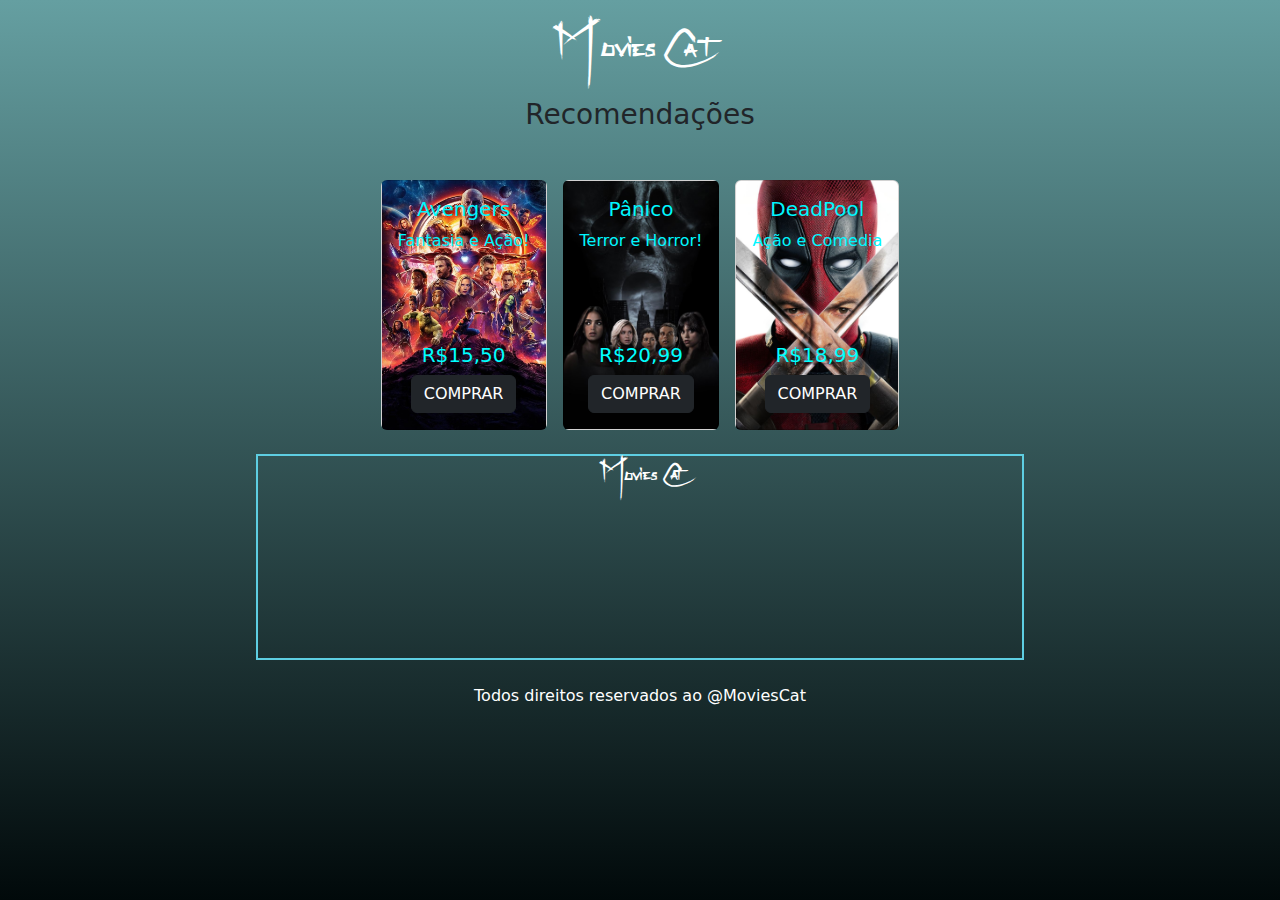
==== index.html @ fe97eab9 "provaFinal" ====
<!DOCTYPE html>
<html lang="pt-br">
<head>
    <meta charset="UTF-8">
    <meta name="viewport" content="width=device-width, initial-scale=1.0">
    <title>Document</title>
    <link href="https://cdn.jsdelivr.net/npm/bootstrap@5.3.3/dist/css/bootstrap.min.css" rel="stylesheet" integrity="sha384-QWTKZyjpPEjISv5WaRU9OFeRpok6YctnYmDr5pNlyT2bRjXh0JMhjY6hW+ALEwIH" crossorigin="anonymous">
    <link rel="stylesheet" href="styles/geral.css">
    <link rel="stylesheet" href="styles/home.css">
</head>
<body>
    <!-- header -->
    <header class="d-flex justify-content-center pt-3">
        <nav class="navbar">
            <div class="container-fluid">
                <span id="nome" class="navbar-brand mb-0 h1 text-white"><h1>M ovies C a t</h1></span>
            </div>
        </nav>
    </header>

    <!-- main -->
    <main class="d-flex flex-column align-items-center gap-4 pb-2">
        <h3 class="mb-4">Recomendações</h3>
        <section id="catalogo" class="d-flex justify-content-center w-100 gap-3 flex-wrap"></section>
    
        <section id="lock" class="d-flex flex-column align-items-center justify-content-center p-2 d-lg-none">
            <h4>Movies Cat</h4>
            <iframe id="maps" src="https://www.google.com/maps/embed?pb=!1m18!1m12!1m3!1d3520.0973400575726!2d-47.83497526889601!3d-15.820110054870446!2m3!1f0!2f0!3f0!3m2!1i1024!2i768!4f13.1!3m3!1m2!1s0x935a2333d95d4d7d%3A0x13aa5881ffef5aaa!2sLifebox%20Burgers%2C%20Steaks%20and%20Shakes!5e0!3m2!1spt-BR!2sbr!4v1715711237251!5m2!1spt-BR!2sbr" width="600" height="450" style="border:0;" allowfullscreen="" loading="lazy" referrerpolicy="no-referrer-when-downgrade"></iframe>
        </section>
        <section id="lock" class="d-flex flex-column align-items-center justify-content-center p-2 d-none d-lg-flex">
            <h4>Movies Cat</h4>
            <iframe id="maps" src="https://www.google.com/maps/embed?pb=!1m18!1m12!1m3!1d3520.0973400575726!2d-47.83497526889601!3d-15.820110054870446!2m3!1f0!2f0!3f0!3m2!1i1024!2i768!4f13.1!3m3!1m2!1s0x935a2333d95d4d7d%3A0x13aa5881ffef5aaa!2sLifebox%20Burgers%2C%20Steaks%20and%20Shakes!5e0!3m2!1spt-BR!2sbr!4v1715711237251!5m2!1spt-BR!2sbr" width="600" height="450" style="border:0;" allowfullscreen="" loading="lazy" referrerpolicy="no-referrer-when-downgrade"></iframe>
        </section>
    </main>

    <!-- footer -->
    <footer class="container-fluid text-center text-white py-3">Todos direitos reservados ao @MoviesCat</footer>

    <script src="scripts/jquery-3.7.1.min.js"></script>
    <script src="https://cdn.jsdelivr.net/npm/bootstrap@5.3.3/dist/js/bootstrap.bundle.min.js" integrity="sha384-YvpcrYf0tY3lHB60NNkmXc5s9fDVZLESaAA55NDzOxhy9GkcIdslK1eN7N6jIeHz" crossorigin="anonymous"></script>
    <script src="scripts/script.js"></script>
</body>
</html>
---- styles/geral.css ----
body{
    height: 100vh;
    background: linear-gradient(0deg, #01090a 0%, #659fa1 100%);
}

main{
    display: flex;
    flex-direction: column;
    align-items: center;
}
---- styles/home.css ----
@font-face {
    font-family: zentai;
    src: url(../font/Zenzai\ Itacha.ttf);
}

#nome{
    font-family: zentai;
    font-size: 28pt;
}

.filmes{
    background-position: center;
    background-repeat: no-repeat;
    background-size: cover;
}

.card{
    height: 250px;
}

.card-body{
    justify-content: space-between;
}

.descricao{
    color: rgb(0, 247, 255);
}

.valor{
    color: aqua;
}

/* localização */
#lock{
    border: 2px solid #5ecee2;
    width: 60%;
}

#lock h4{
    font-family: zentai;
    color: white;
}

#maps{
    width: 100%;
    height: 100%;
}
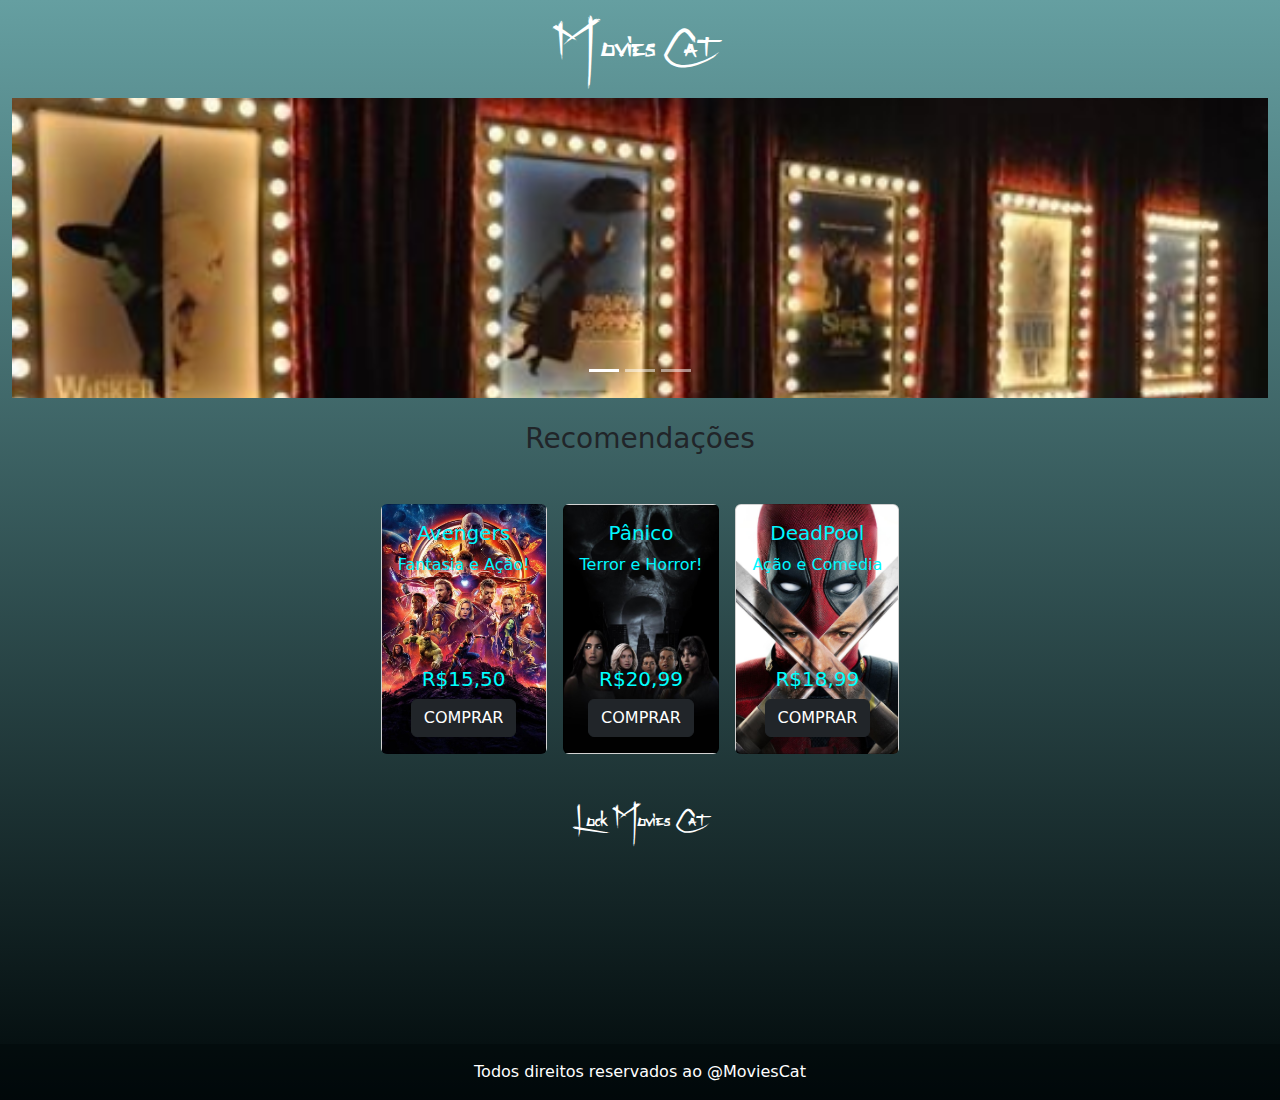
==== commit 9d181bfd: "provafinal" ====
--- a/index.html
+++ b/index.html
@@ -19,16 +19,62 @@
     </header>
 
     <!-- main -->
-    <main class="d-flex flex-column align-items-center gap-4 pb-2">
+    <main class="d-flex flex-column align-items-center gap-4 mb-4">
+        <!-- mobile carrossel -->
+        <section class="container-fluid d-lg-none">
+            <div id="carouselMobile" class="carousel slide">
+                <div class="carousel-inner">
+                  <div class="carousel-item active">
+                    <img src="images/carrossel2.png" class="d-block w-100" alt="...">
+                  </div>
+                  <div class="carousel-item">
+                    <img src="images/carrossel5.png" class="d-block w-100" alt="...">
+                  </div>
+                  <div class="carousel-item">
+                    <img src="images/carrossel6.png" class="d-block w-100" alt="...">
+                  </div>
+                </div>
+                <button class="carousel-control-prev" type="button" data-bs-target="#carouselMobile" data-bs-slide="prev">
+                  <span class="carousel-control-prev-icon" aria-hidden="true"></span>
+                  <span class="visually-hidden">Previous</span>
+                </button>
+                <button class="carousel-control-next" type="button" data-bs-target="#carouselMobile" data-bs-slide="next">
+                  <span class="carousel-control-next-icon" aria-hidden="true"></span>
+                  <span class="visually-hidden">Next</span>
+                </button>
+              </div>
+        </section>
+        <!-- pc Carrossel -->
+        <section id="bannerPc" class="container-fluid">
+            <div id="carouselPc" class="carousel slide d-none d-lg-flex">
+                <div class="carousel-indicators">
+                    <button type="button" data-bs-target="#carouselPc" data-bs-slide-to="0" class="active" aria-current="true" aria-label="Slide 1"></button>
+                    <button type="button" data-bs-target="#carouselPc" data-bs-slide-to="1" aria-label="Slide 2"></button>
+                    <button type="button" data-bs-target="#carouselPc" data-bs-slide-to="2" aria-label="Slide 3"></button>
+                </div>
+                <div class="carousel-inner">
+                    <div class="carousel-item active">
+                        <img src="images/carrossel2.png" class="d-block w-100" alt="...">
+                    </div>
+                    <div class="carousel-item">
+                        <img src="images/carrossel5.png" class="d-block w-100" alt="...">
+                    </div>
+                    <div class="carousel-item">
+                        <img src="images/carrossel6.png" class="d-block w-100" alt="...">
+                    </div>
+                </div>
+            </div>
+        </section>
+
         <h3 class="mb-4">Recomendações</h3>
         <section id="catalogo" class="d-flex justify-content-center w-100 gap-3 flex-wrap"></section>
     
         <section id="lock" class="d-flex flex-column align-items-center justify-content-center p-2 d-lg-none">
-            <h4>Movies Cat</h4>
+            <h4 class="text-white my-4">L ock Movies C a t</h4>
             <iframe id="maps" src="https://www.google.com/maps/embed?pb=!1m18!1m12!1m3!1d3520.0973400575726!2d-47.83497526889601!3d-15.820110054870446!2m3!1f0!2f0!3f0!3m2!1i1024!2i768!4f13.1!3m3!1m2!1s0x935a2333d95d4d7d%3A0x13aa5881ffef5aaa!2sLifebox%20Burgers%2C%20Steaks%20and%20Shakes!5e0!3m2!1spt-BR!2sbr!4v1715711237251!5m2!1spt-BR!2sbr" width="600" height="450" style="border:0;" allowfullscreen="" loading="lazy" referrerpolicy="no-referrer-when-downgrade"></iframe>
         </section>
-        <section id="lock" class="d-flex flex-column align-items-center justify-content-center p-2 d-none d-lg-flex">
-            <h4>Movies Cat</h4>
+        <section id="lockPc" class="d-flex flex-column align-items-center justify-content-center p-2 d-none d-lg-flex">
+            <h4 class="text-white my-4">L ock Movies C a t</h4>
             <iframe id="maps" src="https://www.google.com/maps/embed?pb=!1m18!1m12!1m3!1d3520.0973400575726!2d-47.83497526889601!3d-15.820110054870446!2m3!1f0!2f0!3f0!3m2!1i1024!2i768!4f13.1!3m3!1m2!1s0x935a2333d95d4d7d%3A0x13aa5881ffef5aaa!2sLifebox%20Burgers%2C%20Steaks%20and%20Shakes!5e0!3m2!1spt-BR!2sbr!4v1715711237251!5m2!1spt-BR!2sbr" width="600" height="450" style="border:0;" allowfullscreen="" loading="lazy" referrerpolicy="no-referrer-when-downgrade"></iframe>
         </section>
     </main>
--- a/styles/geral.css
+++ b/styles/geral.css
@@ -1,10 +1,15 @@
 body{
-    height: 100vh;
+    height: 100%;
     background: linear-gradient(0deg, #01090a 0%, #659fa1 100%);
 }
 
 main{
+    width: 100%;
     display: flex;
     flex-direction: column;
     align-items: center;
+}
+
+footer{
+    background-color: #01090a8f;
 }--- a/styles/home.css
+++ b/styles/home.css
@@ -30,18 +30,22 @@
     color: aqua;
 }
 
+#carouselPc{
+    height: 300px;
+}
+
 /* localização */
 #lock{
-    border: 2px solid #5ecee2;
-    width: 60%;
+    width: 70%;
+    font-family: zentai;
 }
 
-#lock h4{
+#lockPc{
+    width: 40%;
     font-family: zentai;
-    color: white;
 }
 
 #maps{
     width: 100%;
-    height: 100%;
+    height: auto;
 }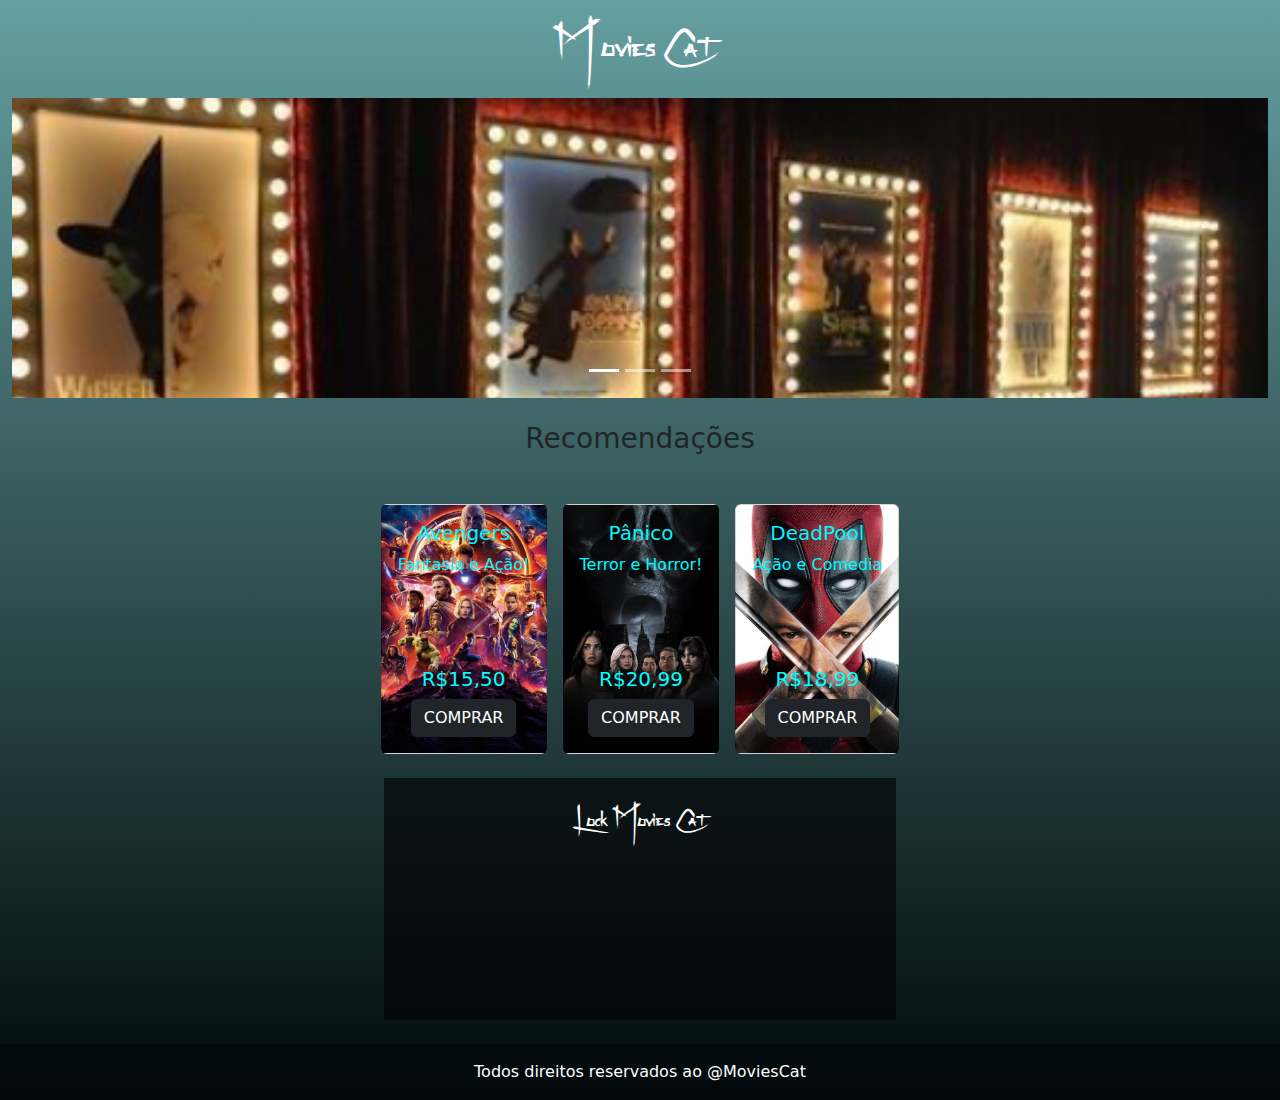
==== commit ef1fbf99: "provaPenultimoDia" ====
--- a/index.html
+++ b/index.html
@@ -66,9 +66,11 @@
             </div>
         </section>
 
+        <!-- recomendações -->
         <h3 class="mb-4">Recomendações</h3>
-        <section id="catalogo" class="d-flex justify-content-center w-100 gap-3 flex-wrap"></section>
+        <section id="previasLista" class="d-flex justify-content-center w-100 gap-3 flex-wrap"></section>
     
+        <!-- lock -->
         <section id="lock" class="d-flex flex-column align-items-center justify-content-center p-2 d-lg-none">
             <h4 class="text-white my-4">L ock Movies C a t</h4>
             <iframe id="maps" src="https://www.google.com/maps/embed?pb=!1m18!1m12!1m3!1d3520.0973400575726!2d-47.83497526889601!3d-15.820110054870446!2m3!1f0!2f0!3f0!3m2!1i1024!2i768!4f13.1!3m3!1m2!1s0x935a2333d95d4d7d%3A0x13aa5881ffef5aaa!2sLifebox%20Burgers%2C%20Steaks%20and%20Shakes!5e0!3m2!1spt-BR!2sbr!4v1715711237251!5m2!1spt-BR!2sbr" width="600" height="450" style="border:0;" allowfullscreen="" loading="lazy" referrerpolicy="no-referrer-when-downgrade"></iframe>
@@ -82,6 +84,7 @@
     <!-- footer -->
     <footer class="container-fluid text-center text-white py-3">Todos direitos reservados ao @MoviesCat</footer>
 
+    <!-- script -->
     <script src="scripts/jquery-3.7.1.min.js"></script>
     <script src="https://cdn.jsdelivr.net/npm/bootstrap@5.3.3/dist/js/bootstrap.bundle.min.js" integrity="sha384-YvpcrYf0tY3lHB60NNkmXc5s9fDVZLESaAA55NDzOxhy9GkcIdslK1eN7N6jIeHz" crossorigin="anonymous"></script>
     <script src="scripts/script.js"></script>
--- a/styles/geral.css
+++ b/styles/geral.css
@@ -12,4 +12,22 @@
 
 footer{
     background-color: #01090a8f;
+}
+
+/* localização */
+#lock{
+    background-color: rgba(0, 0, 0, 0.596);
+    width: 70%;
+    font-family: zentai;
+}
+
+#lockPc{
+    background-color: rgba(0, 0, 0, 0.596);
+    width: 40%;
+    font-family: zentai;
+}
+
+#maps{
+    width: 100%;
+    height: auto;
 }--- a/styles/home.css
+++ b/styles/home.css
@@ -1,6 +1,11 @@
 @font-face {
     font-family: zentai;
     src: url(../font/Zenzai\ Itacha.ttf);
+}
+
+*{
+    margin: 0%;
+    padding: 0%;
 }
 
 #nome{
@@ -8,7 +13,11 @@
     font-size: 28pt;
 }
 
-.filmes{
+#previasLista a{
+    text-decoration: none;
+}
+
+.previasLista{
     background-position: center;
     background-repeat: no-repeat;
     background-size: cover;
@@ -32,20 +41,4 @@
 
 #carouselPc{
     height: 300px;
-}
-
-/* localização */
-#lock{
-    width: 70%;
-    font-family: zentai;
-}
-
-#lockPc{
-    width: 40%;
-    font-family: zentai;
-}
-
-#maps{
-    width: 100%;
-    height: auto;
 }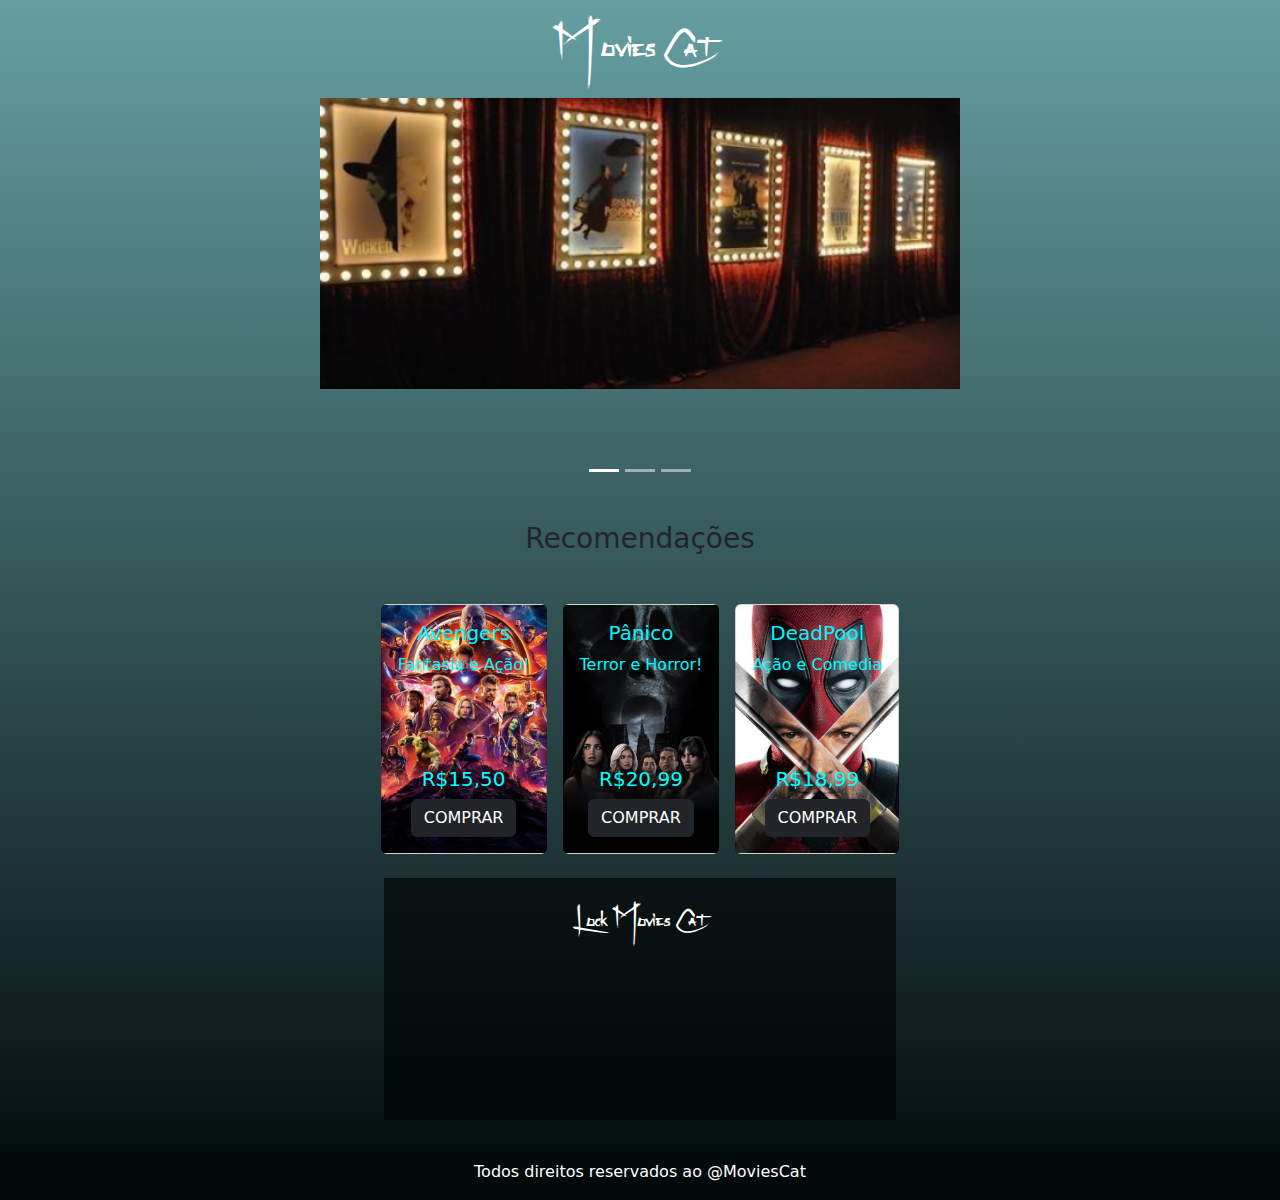
==== commit d658144e: "finalizado" ====
--- a/index.html
+++ b/index.html
@@ -45,7 +45,7 @@
               </div>
         </section>
         <!-- pc Carrossel -->
-        <section id="bannerPc" class="container-fluid">
+        <section id="bannerPc" class="d-flex flex-column align-items-center w-100">
             <div id="carouselPc" class="carousel slide d-none d-lg-flex">
                 <div class="carousel-indicators">
                     <button type="button" data-bs-target="#carouselPc" data-bs-slide-to="0" class="active" aria-current="true" aria-label="Slide 1"></button>
@@ -85,8 +85,8 @@
     <footer class="container-fluid text-center text-white py-3">Todos direitos reservados ao @MoviesCat</footer>
 
     <!-- script -->
+    <script src="https://cdn.jsdelivr.net/npm/bootstrap@5.3.3/dist/js/bootstrap.bundle.min.js" integrity="sha384-YvpcrYf0tY3lHB60NNkmXc5s9fDVZLESaAA55NDzOxhy9GkcIdslK1eN7N6jIeHz" crossorigin="anonymous"></script>
     <script src="scripts/jquery-3.7.1.min.js"></script>
-    <script src="https://cdn.jsdelivr.net/npm/bootstrap@5.3.3/dist/js/bootstrap.bundle.min.js" integrity="sha384-YvpcrYf0tY3lHB60NNkmXc5s9fDVZLESaAA55NDzOxhy9GkcIdslK1eN7N6jIeHz" crossorigin="anonymous"></script>
     <script src="scripts/script.js"></script>
 </body>
 </html>--- a/styles/home.css
+++ b/styles/home.css
@@ -40,5 +40,14 @@
 }
 
 #carouselPc{
-    height: 300px;
+    width: 50%;
+    height: 400px;
+}
+
+.carousel-item img{
+    width: 100%;
+    height: 100%;
+    background-position: center;
+    background-repeat: no-repeat;
+    background-size: cover;
 }